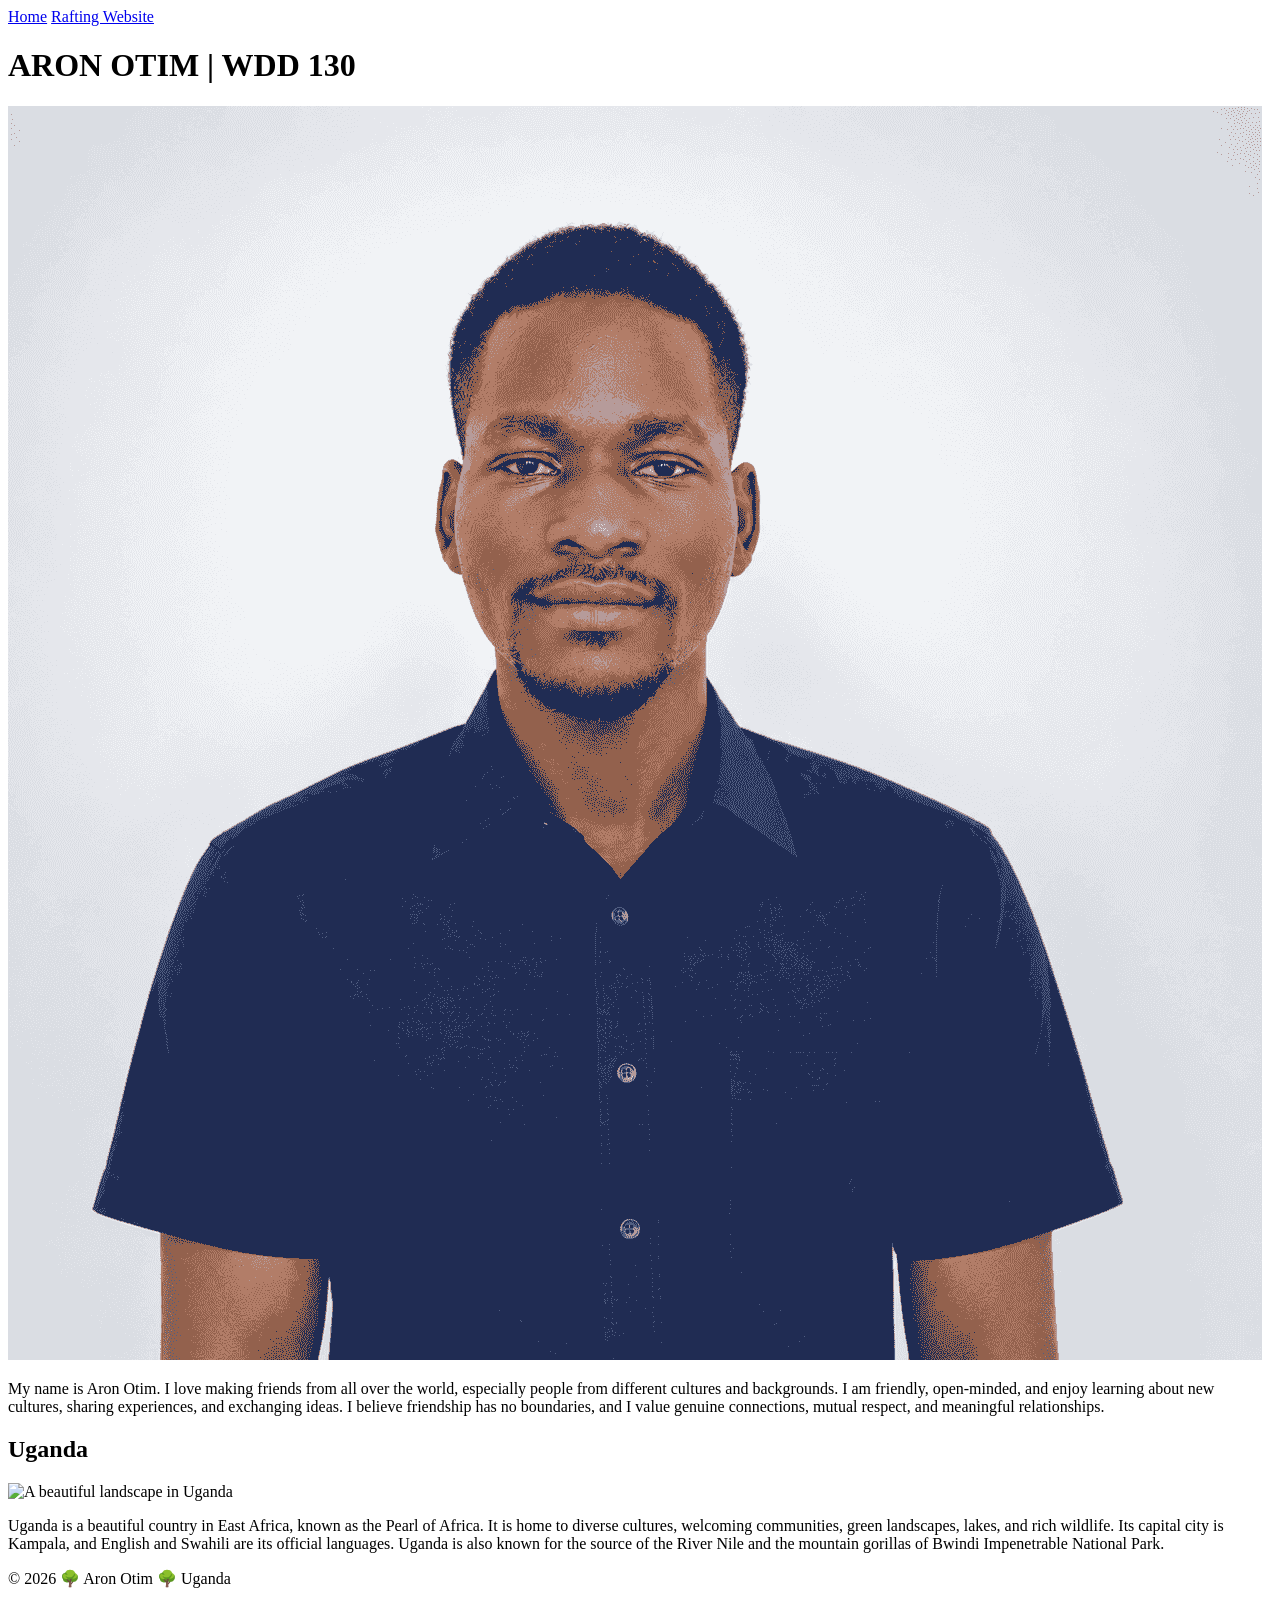
==== index.html @ 8dc3811a "Css file path correction" ====
<!DOCTYPE html>
<html lang="en-US">

<head>
    <meta charset="UTF-8">
    <meta name="viewport" content="width=device-width, initial-scale=1.0">
    <title>Aron Otim | WDD 130</title>
    <meta name="description" content="Aron Otim's WDD 130 home page, introducing my background, interests, and home country of Uganda.">
    <meta name="author" content="Aron Otim">
    <link rel="stylesheet" href: href="styles/styles.css">
</head>

<body>
    <header>
        <nav>
            <a href="#">Home</a>
            <a href="wwr/">Rafting Website</a>
        </nav>
    </header>

    <main>
        <h1>ARON OTIM | WDD 130</h1>
        <img src="images/profile.png" alt="Portrait of Aron Otim">
        <p>My name is Aron Otim. I love making friends from all over the world, especially people from different cultures and backgrounds. I am friendly, open-minded, and enjoy learning about new cultures, sharing experiences, and exchanging ideas. I believe friendship has no boundaries, and I value genuine connections, mutual respect, and meaningful relationships.</p>
    </main>

    <aside>
        <h2>Uganda</h2>
        <img src="images/uganda.png" alt="A beautiful landscape in Uganda">
        <p>Uganda is a beautiful country in East Africa, known as the Pearl of Africa. It is home to diverse cultures, welcoming communities, green landscapes, lakes, and rich wildlife. Its capital city is Kampala, and English and Swahili are its official languages. Uganda is also known for the source of the River Nile and the mountain gorillas of Bwindi Impenetrable National Park.</p>
    </aside>

    <footer>
        <p>&copy; 2026 🌳 Aron Otim 🌳 Uganda</p>
    </footer>
</body>

</html>
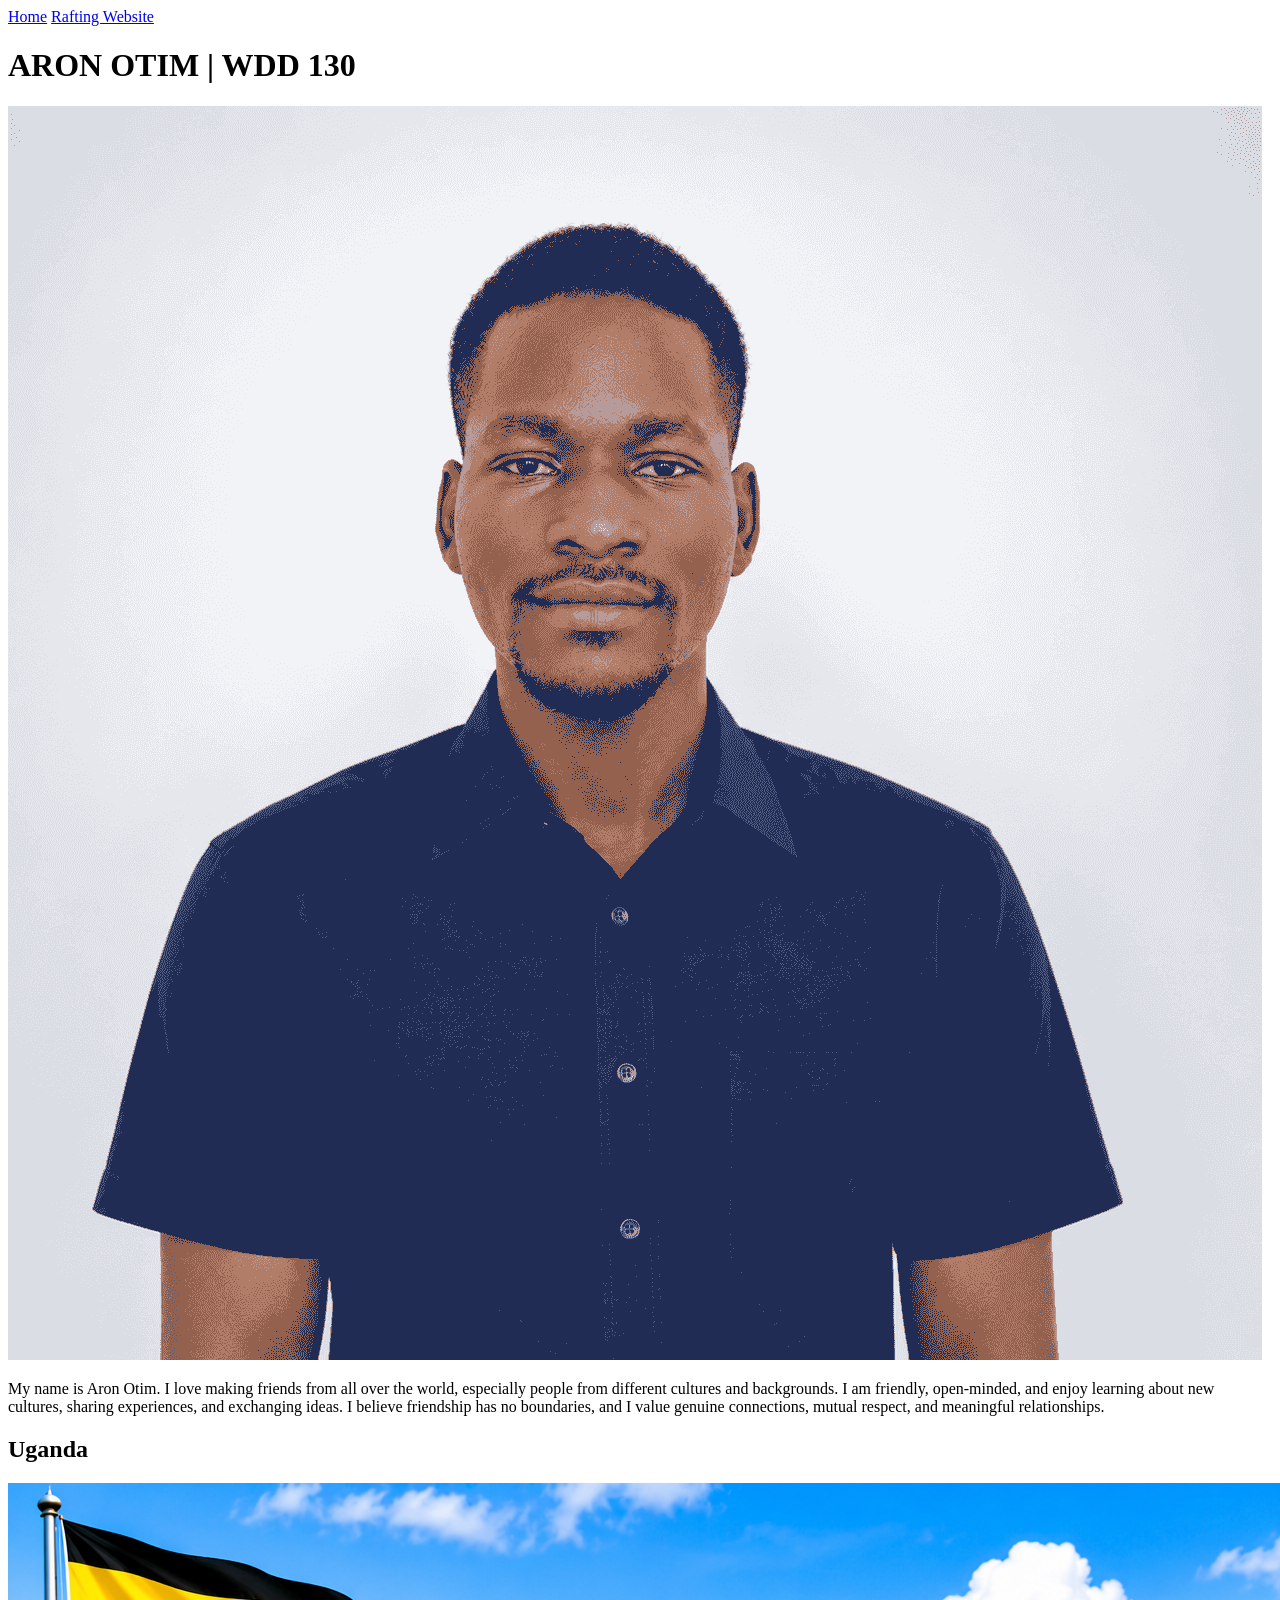
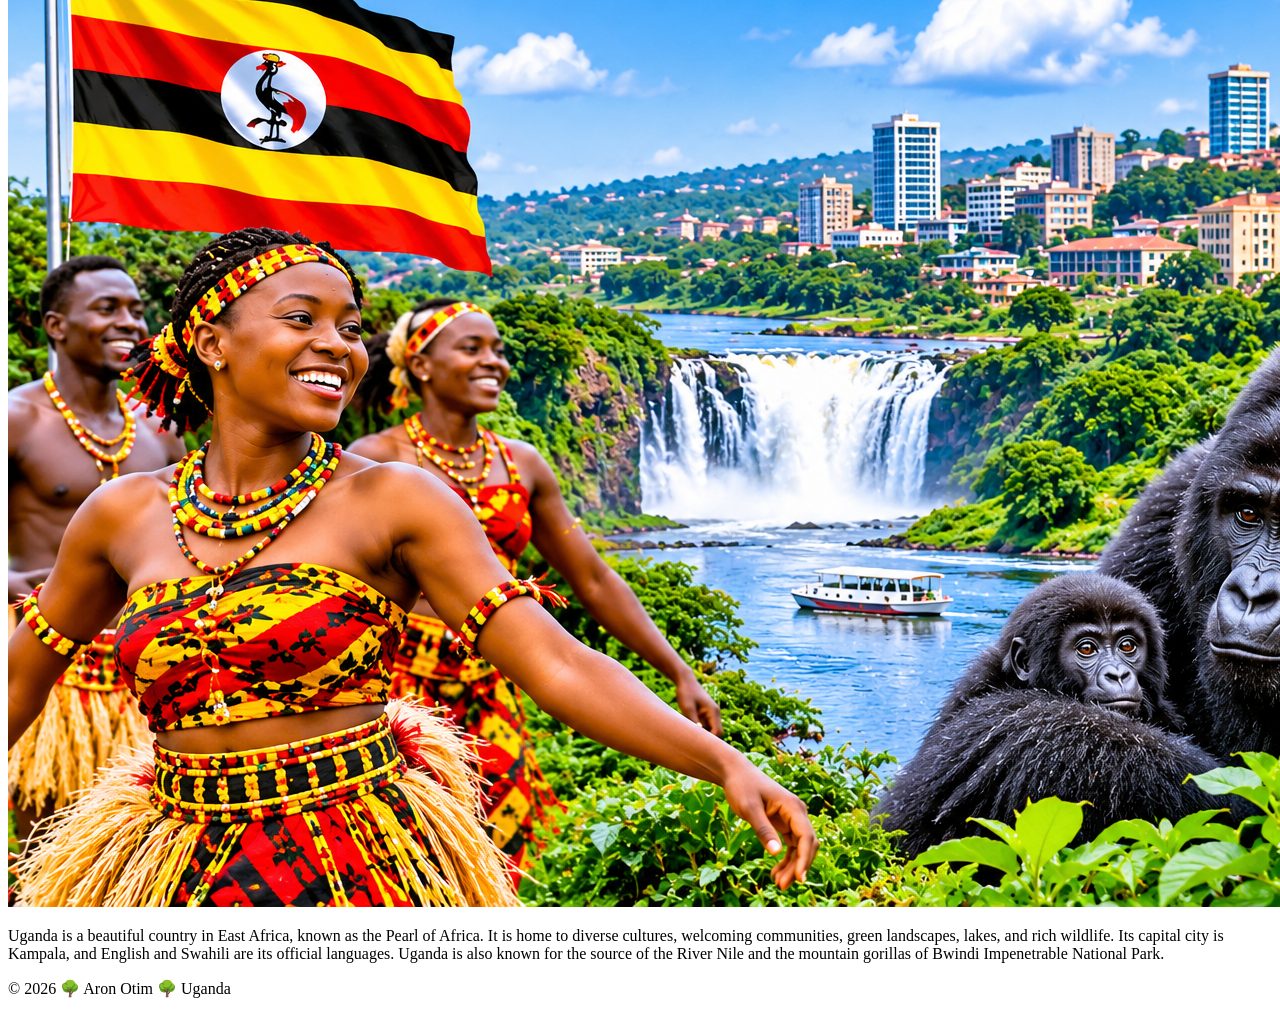
==== commit baab7028: "Home Page enhancement" ====
--- a/index.html
+++ b/index.html
@@ -7,7 +7,7 @@
     <title>Aron Otim | WDD 130</title>
     <meta name="description" content="Aron Otim's WDD 130 home page, introducing my background, interests, and home country of Uganda.">
     <meta name="author" content="Aron Otim">
-    <link rel="stylesheet" href: href="styles/styles.css">
+    <link rel="stylesheet" href="styles.css">
 </head>
 
 <body>
@@ -26,7 +26,7 @@
 
     <aside>
         <h2>Uganda</h2>
-        <img src="images/uganda.png" alt="A beautiful landscape in Uganda">
+        <img src="images/Uganda.png" alt="A beautiful landscape in Uganda">
         <p>Uganda is a beautiful country in East Africa, known as the Pearl of Africa. It is home to diverse cultures, welcoming communities, green landscapes, lakes, and rich wildlife. Its capital city is Kampala, and English and Swahili are its official languages. Uganda is also known for the source of the River Nile and the mountain gorillas of Bwindi Impenetrable National Park.</p>
     </aside>
 
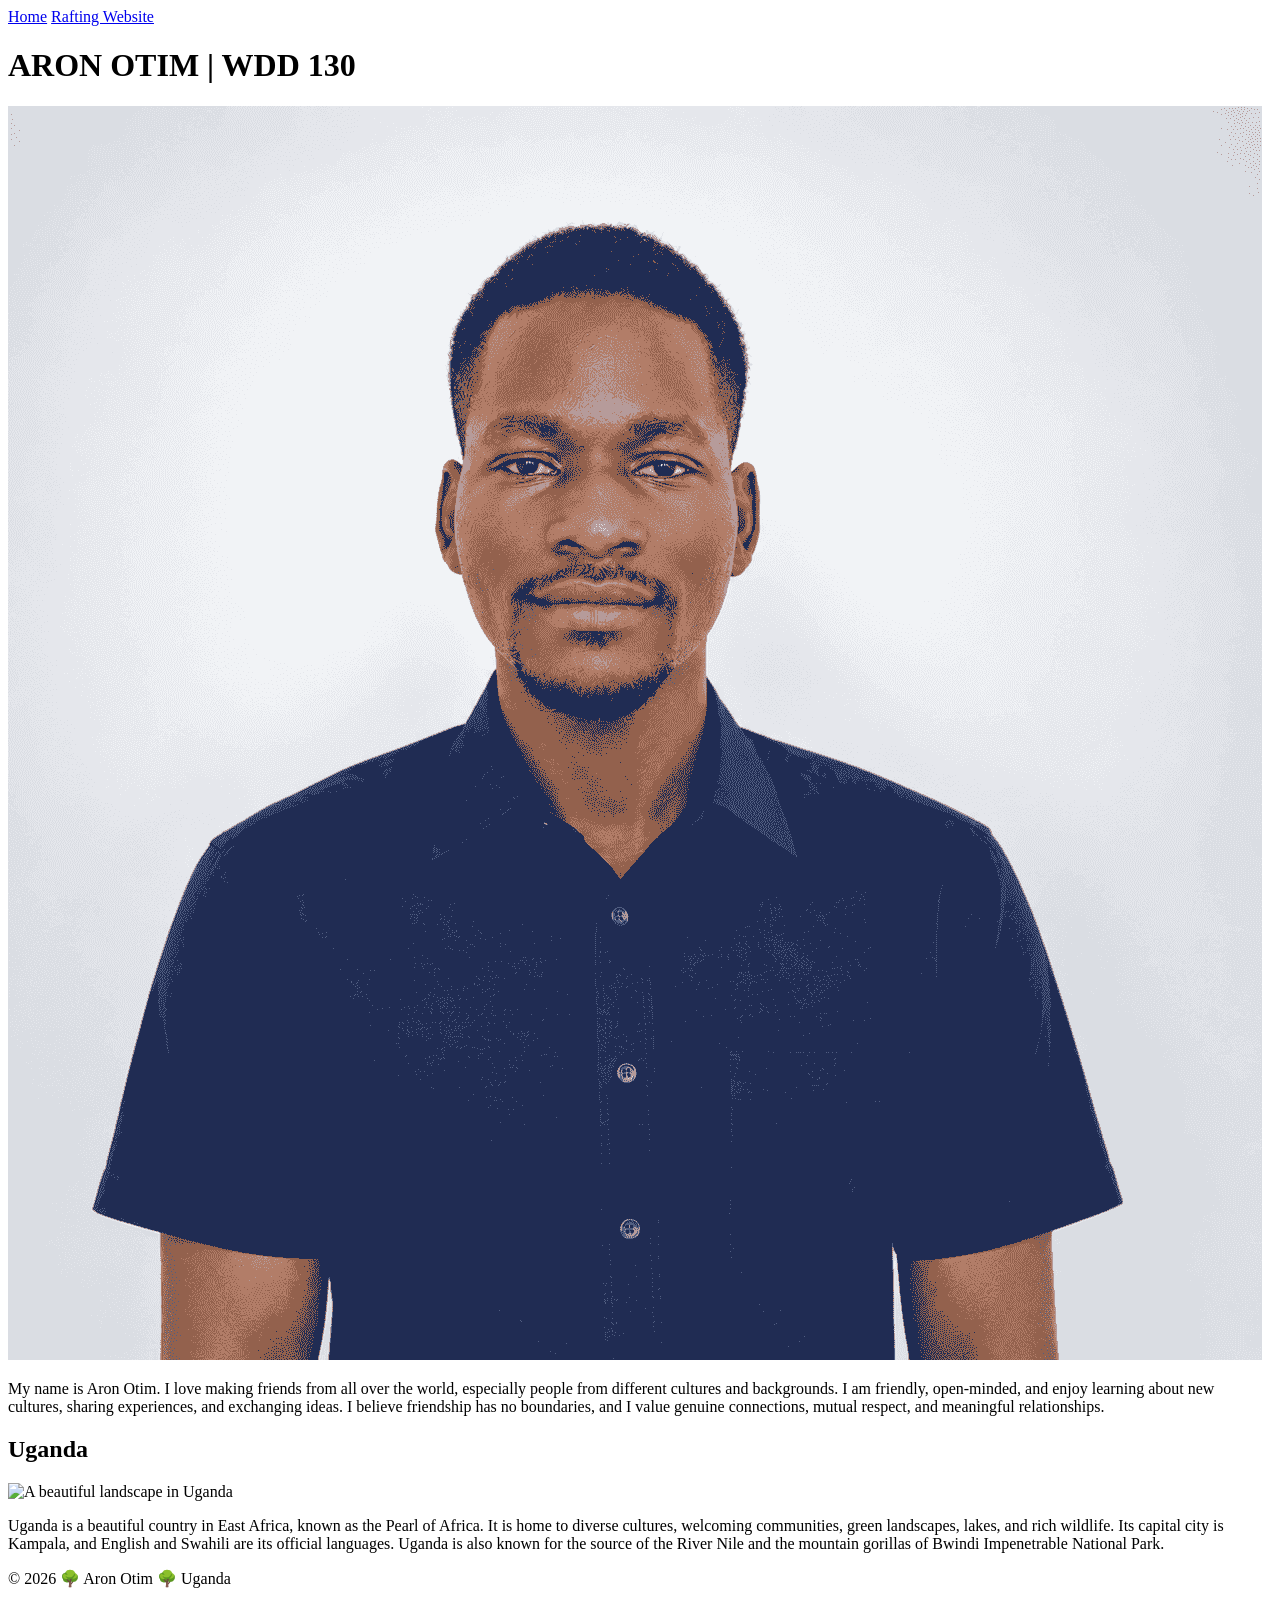
==== commit 822303f7: "Picture name correction" ====
--- a/index.html
+++ b/index.html
@@ -26,7 +26,7 @@
 
     <aside>
         <h2>Uganda</h2>
-        <img src="images/Uganda.png" alt="A beautiful landscape in Uganda">
+        <img src="images/uganda.png" alt="A beautiful landscape in Uganda">
         <p>Uganda is a beautiful country in East Africa, known as the Pearl of Africa. It is home to diverse cultures, welcoming communities, green landscapes, lakes, and rich wildlife. Its capital city is Kampala, and English and Swahili are its official languages. Uganda is also known for the source of the River Nile and the mountain gorillas of Bwindi Impenetrable National Park.</p>
     </aside>
 
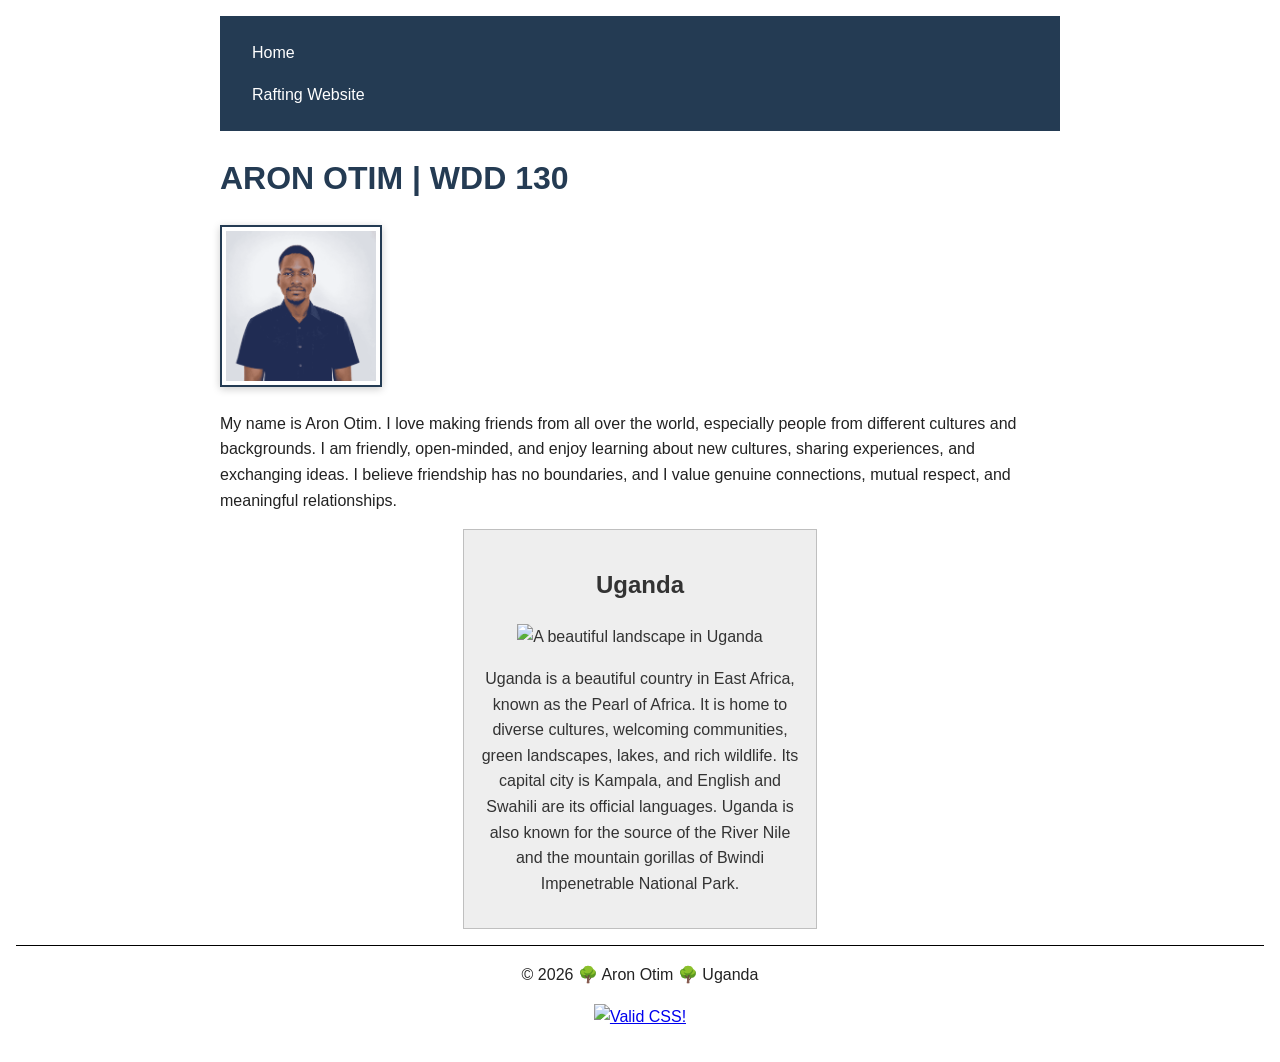
==== commit 8760bb5e: "CSS validation" ====
--- a/index.html
+++ b/index.html
@@ -7,7 +7,7 @@
     <title>Aron Otim | WDD 130</title>
     <meta name="description" content="Aron Otim's WDD 130 home page, introducing my background, interests, and home country of Uganda.">
     <meta name="author" content="Aron Otim">
-    <link rel="stylesheet" href="styles.css">
+    <link rel="stylesheet" href="styles/styles.css">
 </head>
 
 <body>
@@ -32,6 +32,12 @@
 
     <footer>
         <p>&copy; 2026 🌳 Aron Otim 🌳 Uganda</p>
+
+        <p>
+            <a href="https://jigsaw.w3.org/css-validator/check/referer">
+                <img style="border:0;width:88px;height:31px" src="https://jigsaw.w3.org/css-validator/images/vcss-blue" alt="Valid CSS!">
+            </a>
+        </p>
     </footer>
 </body>
 
--- a/styles/styles.css
+++ b/styles/styles.css
@@ -0,0 +1,80 @@
+/* General page styles */
+body {
+    font-family: Arial, Helvetica, sans-serif;
+    line-height: 1.6;
+    margin: 0;
+    padding: 1rem;
+    color: #222;
+}
+
+header {
+    max-width: 840px;
+    margin: 0 auto 1rem;
+}
+
+nav {
+    background-color: #243b53;
+    padding: 1rem;
+}
+
+nav a {
+    color: #fff;
+    padding: 0.5rem 1rem;
+    display: block;
+    margin-right: 1rem;
+    text-decoration: none;
+}
+
+nav a:hover,
+nav a:focus {
+    background-color: #486581;
+    text-decoration: underline;
+}
+
+h1 {
+    color: #243b53;
+}
+
+main {
+    max-width: 840px;
+    margin: 0 auto;
+}
+
+img {
+    max-width: 100%;
+    height: auto;
+}
+
+main img {
+    width: 150px;
+    height: auto;
+    border: 2px solid #243b53;
+    padding: 4px;
+    box-shadow: 0 2px 8px rgb(0 0 0 / 0.2);
+}
+
+p {
+    padding: 0;
+}
+
+aside {
+    width: 20rem;
+    max-width: calc(100% - 2rem);
+    margin: 1rem auto;
+    border: 1px solid rgb(0 0 0 / 0.2);
+    padding: 1rem;
+    background-color: #eee;
+    color: #333;
+    text-align: center;
+}
+
+aside img {
+    width: 200px;
+    height: auto;
+}
+
+footer {
+    margin-top: 15px;
+    border-top: 1px solid #000;
+    text-align: center;
+}
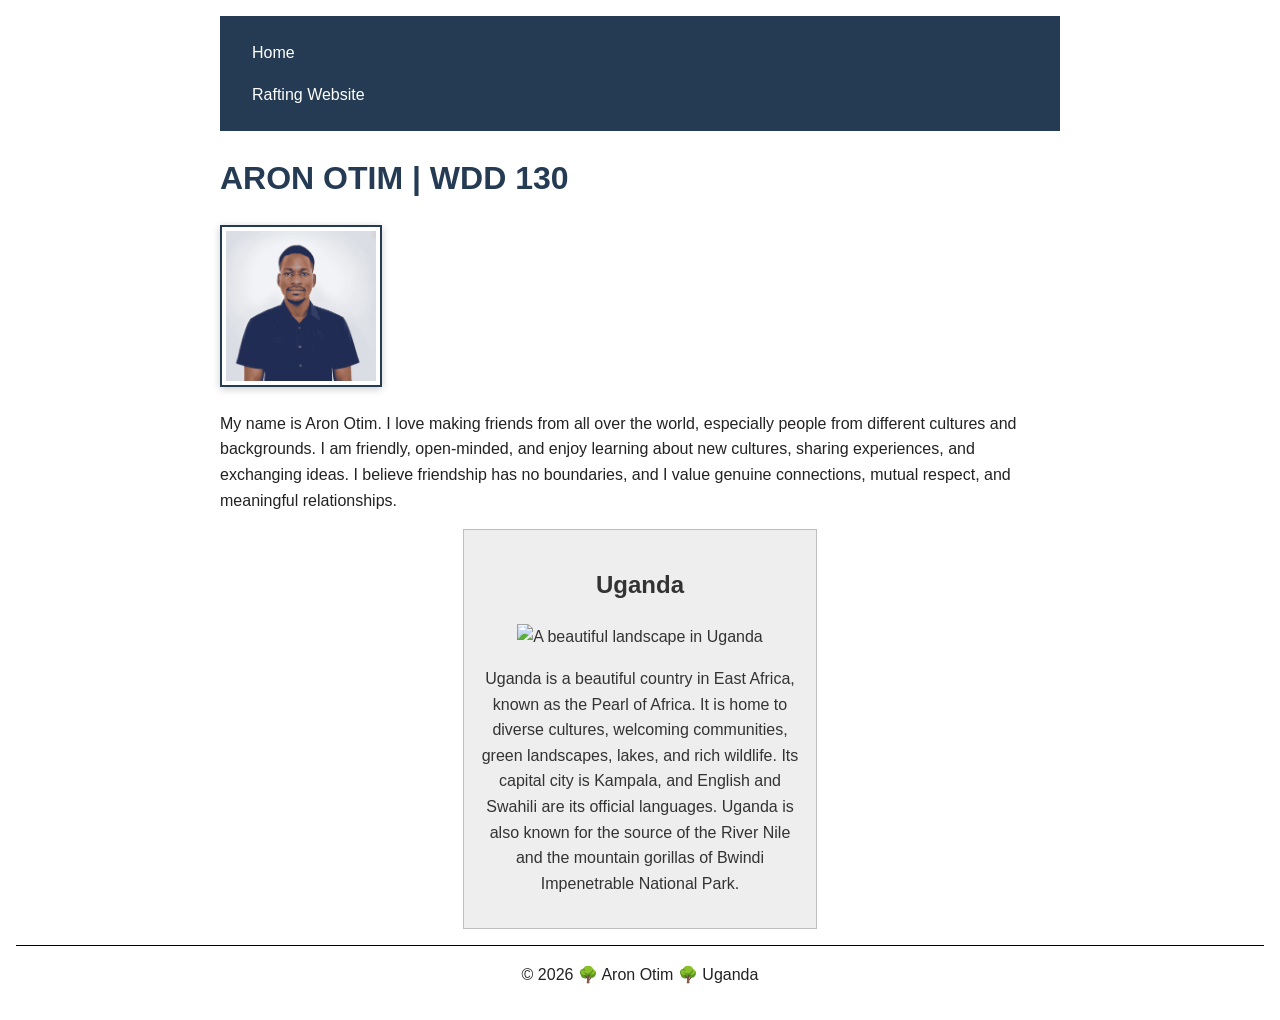
==== commit 0b1fcfb5: "Footer" ====
--- a/index.html
+++ b/index.html
@@ -33,11 +33,6 @@
     <footer>
         <p>&copy; 2026 🌳 Aron Otim 🌳 Uganda</p>
 
-        <p>
-            <a href="https://jigsaw.w3.org/css-validator/check/referer">
-                <img style="border:0;width:88px;height:31px" src="https://jigsaw.w3.org/css-validator/images/vcss-blue" alt="Valid CSS!">
-            </a>
-        </p>
     </footer>
 </body>
 
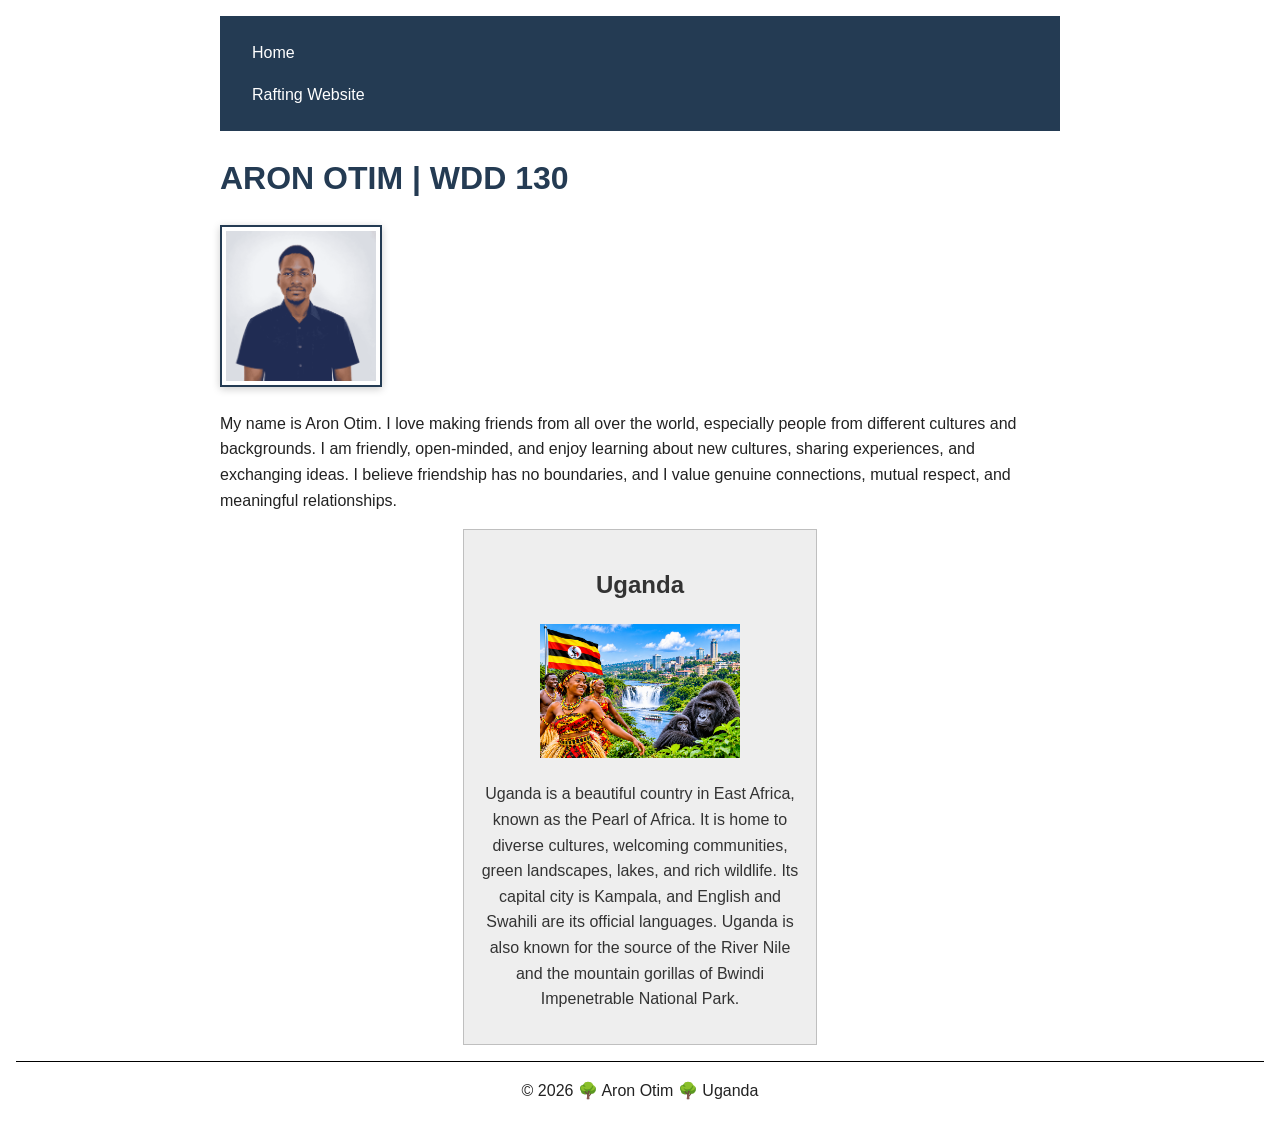
==== commit be90142e: "File name change from "U" to "u"" ====
--- a/index.html
+++ b/index.html
@@ -26,7 +26,7 @@
 
     <aside>
         <h2>Uganda</h2>
-        <img src="images/uganda.png" alt="A beautiful landscape in Uganda">
+        <img src="images/Uganda.png" alt="A beautiful landscape in Uganda">
         <p>Uganda is a beautiful country in East Africa, known as the Pearl of Africa. It is home to diverse cultures, welcoming communities, green landscapes, lakes, and rich wildlife. Its capital city is Kampala, and English and Swahili are its official languages. Uganda is also known for the source of the River Nile and the mountain gorillas of Bwindi Impenetrable National Park.</p>
     </aside>
 
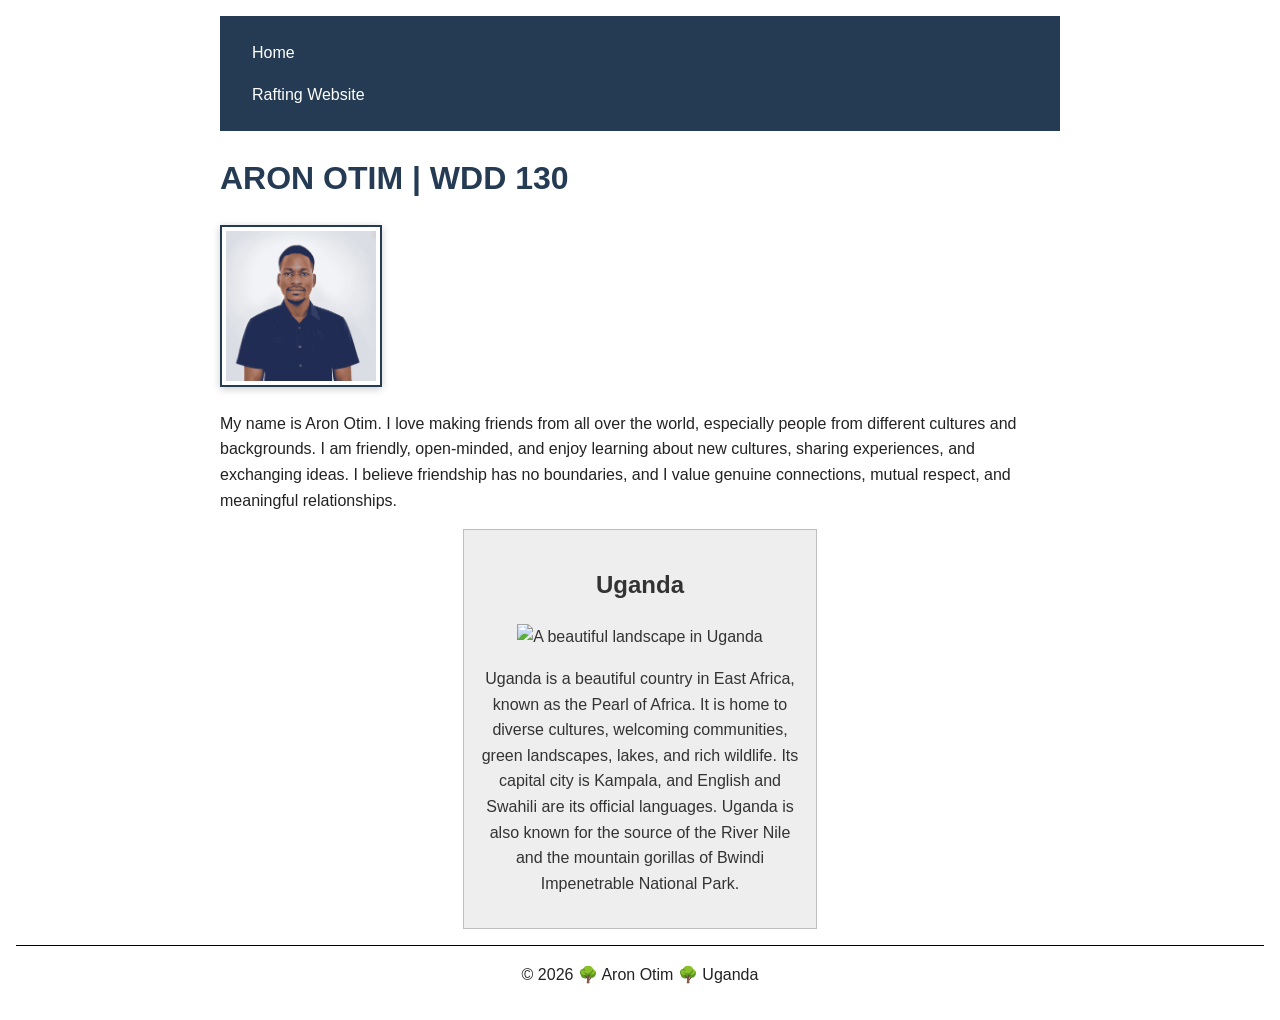
==== commit d90d48ce: "image file name change" ====
--- a/index.html
+++ b/index.html
@@ -26,7 +26,7 @@
 
     <aside>
         <h2>Uganda</h2>
-        <img src="images/Uganda.png" alt="A beautiful landscape in Uganda">
+        <img src="images/uganda.png" alt="A beautiful landscape in Uganda">
         <p>Uganda is a beautiful country in East Africa, known as the Pearl of Africa. It is home to diverse cultures, welcoming communities, green landscapes, lakes, and rich wildlife. Its capital city is Kampala, and English and Swahili are its official languages. Uganda is also known for the source of the River Nile and the mountain gorillas of Bwindi Impenetrable National Park.</p>
     </aside>
 
